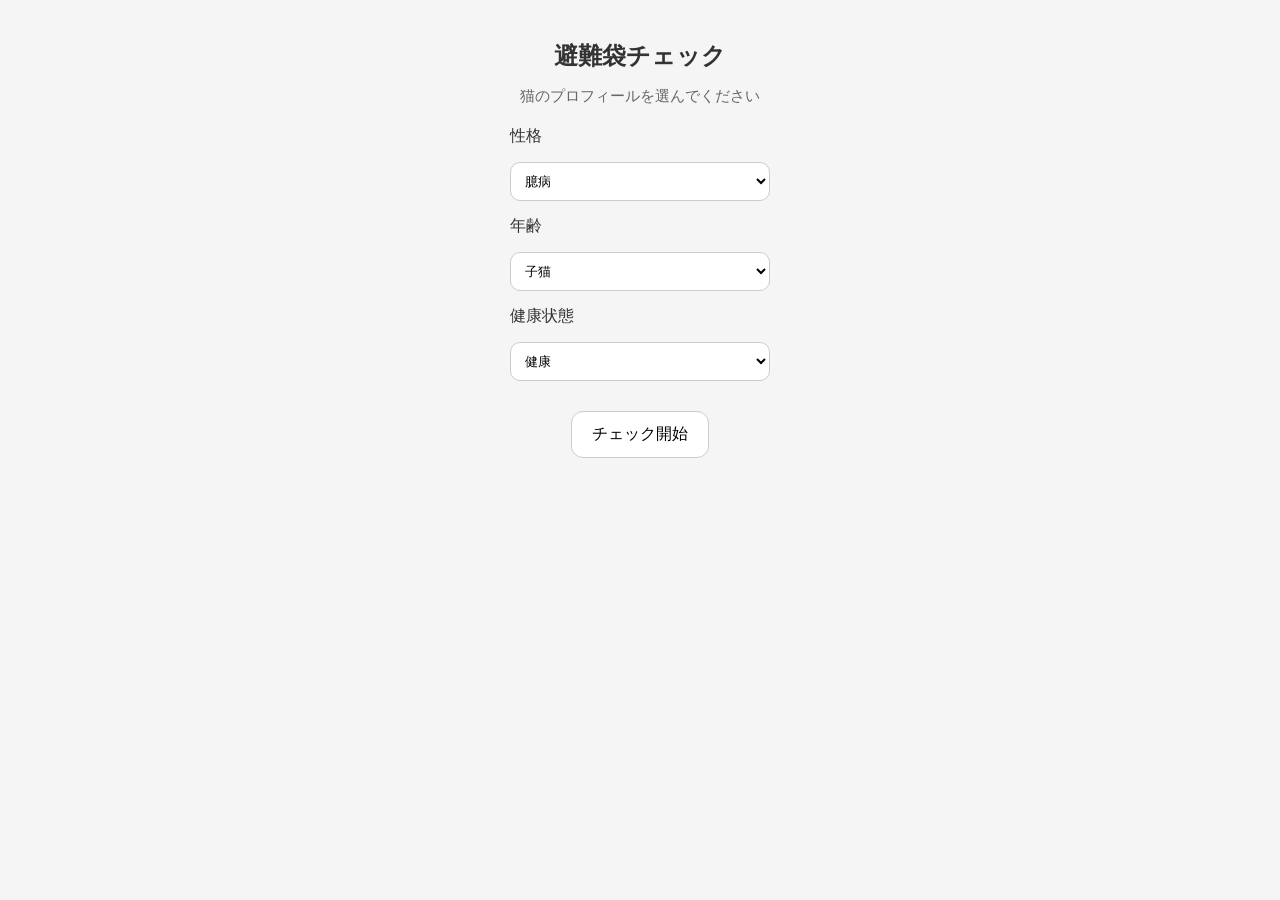
==== bag-check/index.html @ 9c2840b9 "Add files via upload" ====
<!DOCTYPE html>
<html lang="ja">
<head>
  <meta charset="UTF-8">
  <meta name="viewport" content="width=device-width, initial-scale=1.0">
  <title>避難袋チェックミニゲーム</title>
  <link rel="stylesheet" href="style.css">
</head>

<body>

  <div id="screen-start" class="screen active fade">
    <h1 class="title">避難袋チェック</h1>
    <p class="subtitle">猫のプロフィールを選んでください</p>

    <div class="select-group">
      <label>性格</label>
      <select id="select-personality">
        <option value="timid">臆病</option>
        <option value="careful">慎重</option>
        <option value="curious">好奇心旺盛</option>
      </select>

      <label>年齢</label>
      <select id="select-age">
        <option value="kitten">子猫</option>
        <option value="adult">成猫</option>
        <option value="senior">シニア</option>
      </select>

      <label>健康状態</label>
      <select id="select-health">
        <option value="healthy">健康</option>
        <option value="ill">持病あり</option>
      </select>
    </div>

    <button id="start-btn" class="main-btn">チェック開始</button>
  </div>

  <div id="screen-items" class="screen fade">
    <h2 class="title">必要だと思うものを選んでください</h2>

    <div id="item-container" class="item-container"></div>

    <button id="submit-btn" class="main-btn">結果を見る</button>
  </div>

  <div id="screen-result" class="screen fade">
    <h2 class="title">結果</h2>
    <div id="result-text" class="result-text"></div>

    <button id="retry-btn" class="main-btn">もう一度遊ぶ</button>

<a class="back-btn" href="../index.html">ミニゲームのトップページに戻る</a>
  </div>

  <script src="items.js"></script>
  <script src="game.js"></script>

</body>
</html>
---- bag-check/style.css ----
body {
  margin: 0;
  padding: 0;
  font-family: "Hiragino Sans", "Noto Sans JP", sans-serif;
  background: #f5f5f5;
  color: #333;
  text-align: center;
}

.screen {
  display: none;
  padding: 20px;
}

.screen.active {
  display: block;
}

.title {
  font-size: 24px;
  margin-top: 20px;
  margin-bottom: 10px;
}

.subtitle {
  font-size: 15px;
  color: #666;
  margin-bottom: 20px;
}

.select-group {
  display: flex;
  flex-direction: column;
  gap: 15px;
  max-width: 260px;
  margin: 0 auto 30px;
  text-align: left;
}

select {
  width: 100%;
  padding: 10px;
  border-radius: 10px;
  border: 1px solid #ccc;
  background: #fff;
}

.main-btn {
  padding: 12px 20px;
  background: #fff;
  border: 1px solid #ccc;
  border-radius: 12px;
  font-size: 16px;
  cursor: pointer;
}

.main-btn:hover {
  background: #e9e9e9;
}

.item-container {
  display: grid;
  grid-template-columns: repeat(2, 1fr);
  gap: 15px;
  max-width: 320px;
  margin: 0 auto 30px;
}

.item-card {
  background: #fff;
  border: 1px solid #ccc;
  border-radius: 12px;
  padding: 10px;
  cursor: pointer;
  text-align: center;
  transition: 0.2s ease;
}

.item-card img {
  width: 80px;
  height: 80px;
  object-fit: contain;
  margin-bottom: 8px;
}

.item-card.selected {
  border-color: #666;
  background: #f0f0f0;
}

.result-text {
  margin: 20px auto;
  max-width: 360px;
  text-align: left;
  line-height: 1.6;
  font-size: 15px;
}

.fade {
  animation: fadein .4s ease;
}

@keyframes fadein {
  from { opacity: 0; }
  to { opacity: 1; }
}

.back-btn {
  display: block;
  max-width: 260px;
  margin: 20px auto 0;
  padding: 12px 20px;
  background: #fff;
  border: 1px solid #ccc;
  border-radius: 12px;
  text-decoration: none;
  color: #333;
  font-size: 15px;
  text-align: center;
  transition: 0.2s ease;
}

.back-btn:hover {
  background: #e9e9e9;
}
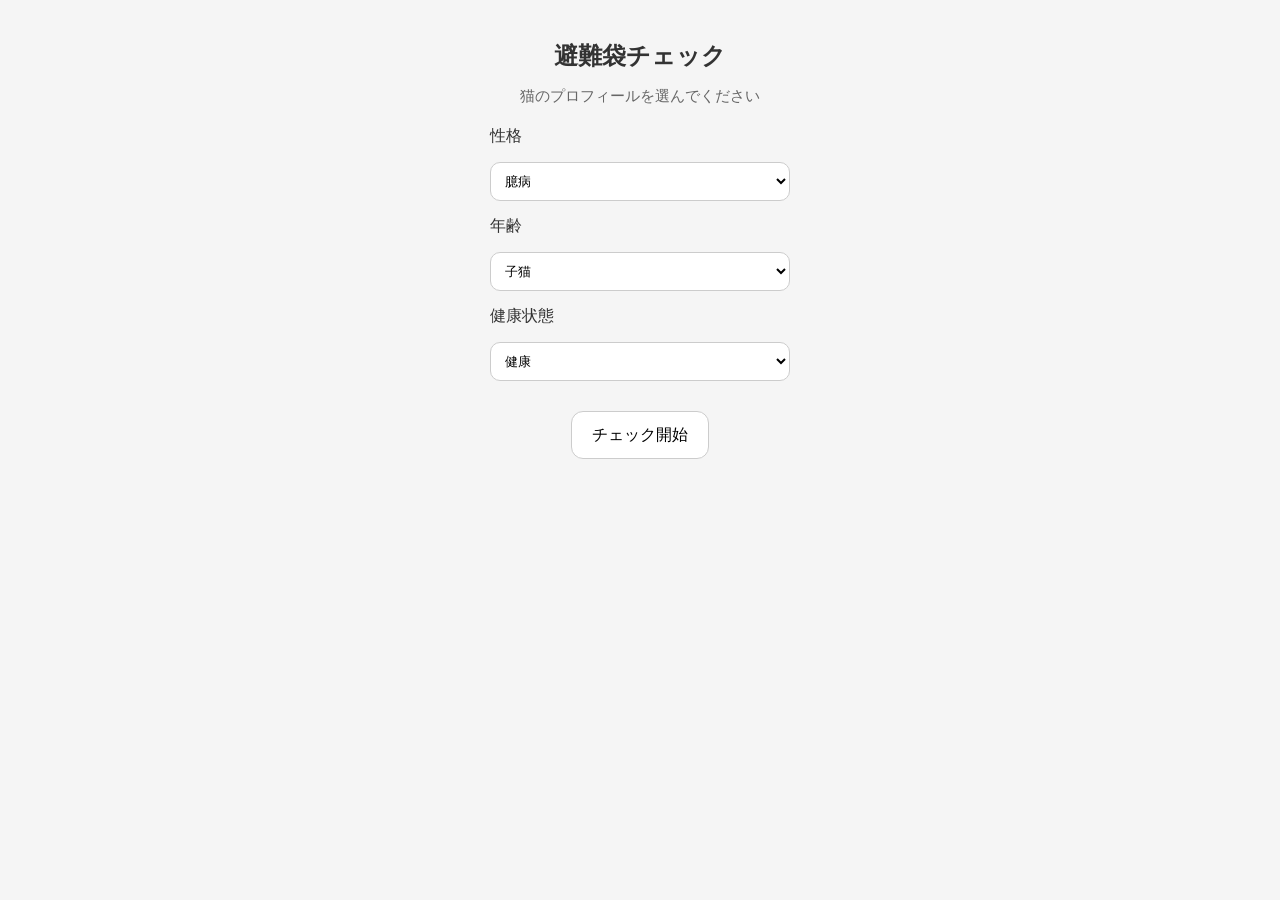
==== commit 56c6feeb: "Add files via upload" ====
--- a/bag-check/index.html
+++ b/bag-check/index.html
@@ -50,9 +50,13 @@
     <h2 class="title">結果</h2>
     <div id="result-text" class="result-text"></div>
 
-    <button id="retry-btn" class="main-btn">もう一度遊ぶ</button>
+    <div class="result-actions">
+      <button id="retry-btn" class="main-btn">もう一度遊ぶ</button>
 
-<a class="back-btn" href="../index.html">ミニゲームのトップページに戻る</a>
+      <a class="back-btn" href="../index.html">
+        ミニゲームのトップページに戻る
+      </a>
+    </div>
   </div>
 
   <script src="items.js"></script>
--- a/bag-check/style.css
+++ b/bag-check/style.css
@@ -32,7 +32,7 @@
   display: flex;
   flex-direction: column;
   gap: 15px;
-  max-width: 260px;
+  max-width: 300px;
   margin: 0 auto 30px;
   text-align: left;
 }
@@ -51,7 +51,10 @@
   border: 1px solid #ccc;
   border-radius: 12px;
   font-size: 16px;
+  font-weight: 500;
+  line-height: 1.4;
   cursor: pointer;
+  text-align: center;
 }
 
 .main-btn:hover {
@@ -105,18 +108,33 @@
   to { opacity: 1; }
 }
 
+.result-actions {
+  display: flex;
+  flex-direction: column;
+  gap: 15px;
+  max-width: 300px;
+  margin: 0 auto;
+}
+
+.result-actions button,
+.result-actions .back-btn {
+  width: 100%;
+  padding: 12px 20px;
+  border-radius: 12px;
+  font-size: 16px;
+  font-weight: 500;
+  line-height: 1.4;
+  text-align: center;
+  box-sizing: border-box;
+}
+
 .back-btn {
   display: block;
-  max-width: 260px;
-  margin: 20px auto 0;
-  padding: 12px 20px;
   background: #fff;
   border: 1px solid #ccc;
   border-radius: 12px;
   text-decoration: none;
   color: #333;
-  font-size: 15px;
-  text-align: center;
   transition: 0.2s ease;
 }
 
